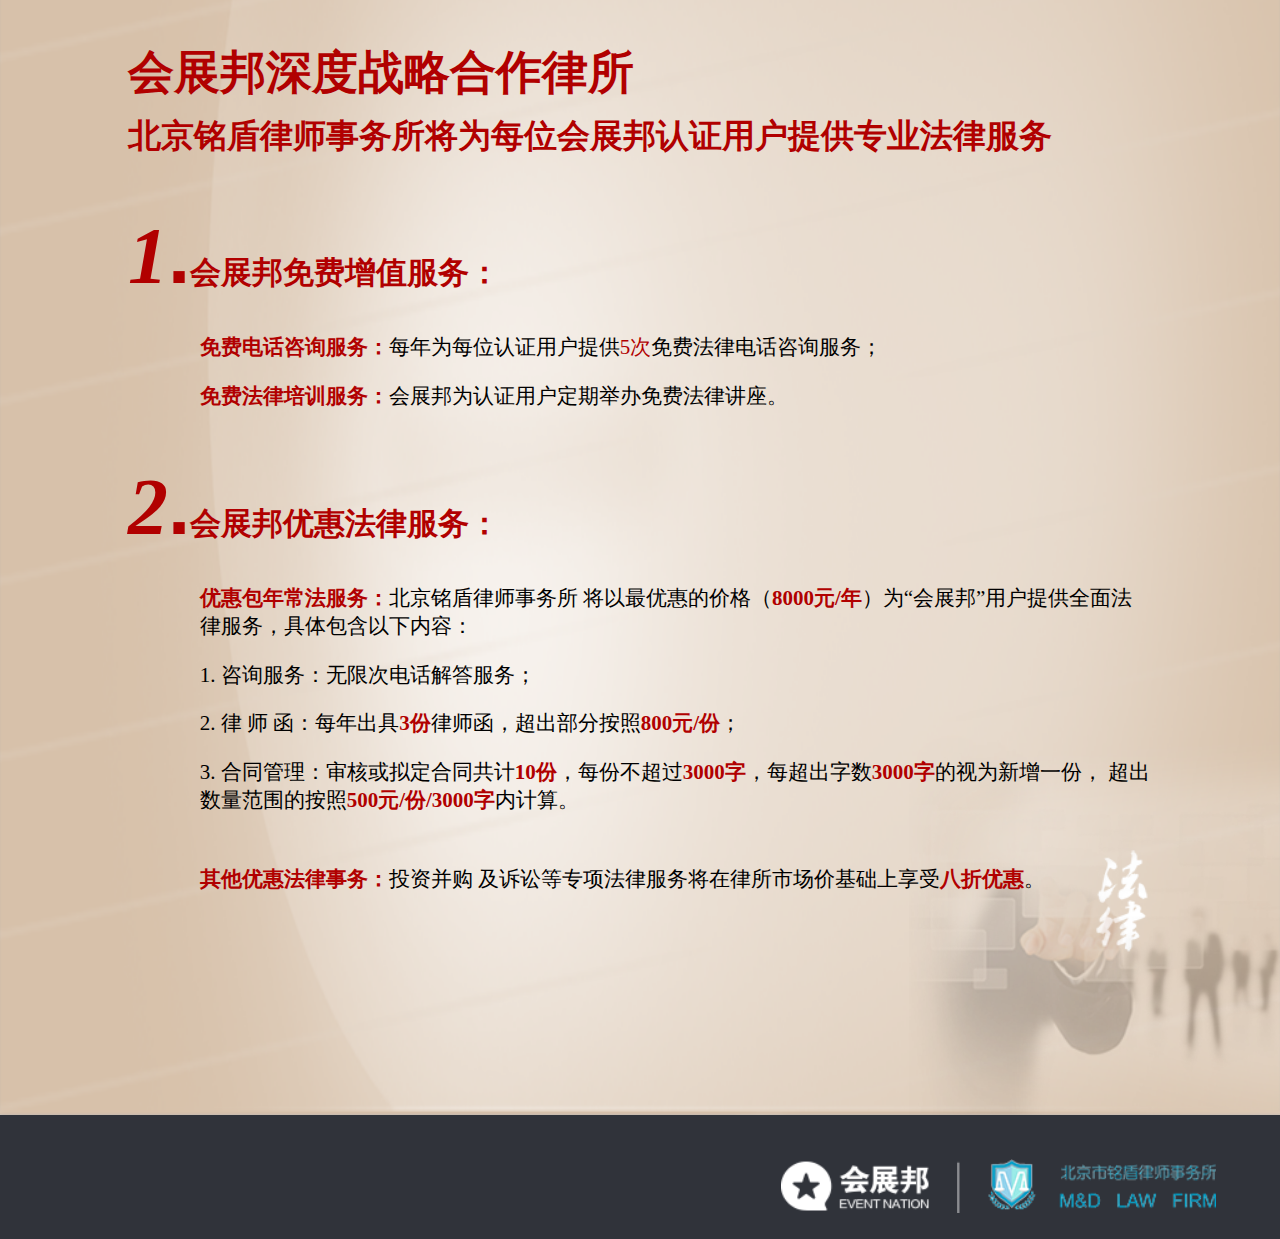
==== law.html @ e52b703a "ss" ====
<!DOCTYPE html>
<html>

	<head>
		<meta http-equiv="Content-Type" content="text/html; charset=utf-8">
		<meta name="viewport" content=" initial-scale=1.0, maximum-scale=1.0, user-scalable=no" />
		<link rel="Shortcut Icon" href="" type="image/x-icon" />
		<meta name="apple-mobile-web-app-status-bar-style" content="black" />
		<meta name="format-detection" content="telephone=no" />
		<meta name="format-detection" content="email=no" />
		<meta name="apple-mobile-web-app-capable" content="yes" />
		<link rel="stylesheet" type="text/css" href="css/normalize.css" />
		<link rel="stylesheet" type="text/css" href="css/law.css" />
		<!-- build:css /styles/base.css -->
		<!-- endbuild -->
		<title>会展邦</title>
	</head>

	<body>
		<div class="main">
			<!--<div class="title_bg">
				<div class="title_bg_pad"></div>
				<div class="logo"></div>
			</div>-->
			<div class="content">
				<div class="content_pad"></div>
				<div class="content_con">
					<h1 class="red">会展邦深度战略合作律所</h1>
					<h2 class="red">北京铭盾律师事务所将为每位会展邦认证用户提供专业法律服务</h2>
					<div class="cell">
						<h3 class="red"><i>1<span>.</span></i>会展邦免费增值服务：</h3>
						<p>
							<b class="red">免费电话咨询服务：</b>每年为每位认证用户提供<span class="red">5次</span>免费法律电话咨询服务；
						</p>
						<p>
							<b class="red">免费法律培训服务：</b>会展邦为认证用户定期举办免费法律讲座。
						</p>
					</div>
					<div class="cell">
						<h3 class="red"><i>2<span>.</span></i>会展邦优惠法律服务：</h3>
						<p><b class="red">优惠包年常法服务：</b>北京铭盾律师事务所 将以最优惠的价格（<b class="red">8000元/年</b>）为“会展邦”用户提供全面法律服务，具体包含以下内容：</p>
						<p>
							1. 咨询服务：无限次电话解答服务；
						</p>
						<p>
							2. 律 师 函：每年出具<b class="red">3份</b>律师函，超出部分按照<b class="red">800元/份</b>；
						</p>
						<p class="clearfix">
							3. 合同管理：审核或拟定合同共计<b class="red">10份</b>，每份不超过<b class="red">3000字</b>，每超出字数<b class="red">3000字</b>的视为新增一份，  超出数量范围的按照<b class="red">500元/份/3000字</b>内计算。
						</p>
					</div>
					<div class="cell">
						<p>
							<b class="red">其他优惠法律事务：</b>投资并购 及诉讼等专项法律服务将在律所市场价基础上享受<b class="red">八折优惠</b>。
						</p>
					</div>
				</div>
			</div>
			<div class="footer">
				<div class="txt">
					<p></p>
					<p></p>
					<p></p>
					<p></p>
				</div>
				<div class="logo3"></div>
			</div>
		</div>
		<script type="text/javascript" src="js/jquery.min.js"></script>
		<script type="text/javascript" src="js/resize.js" ></script>
		<script>
			(function() {
				
				var doResize = function(){
					var windowWidth = document.documentElement && document.documentElement.clientWidth || document.body.clientWidth || window.innerWidth;
					var  r_size = windowWidth > 650 ? 1024 : 640;
					var $pad = $('.content_pad');
//					if(windowWidth>650){
//						$pad.css('padding-bottom', ' 89.14%');
//					}else if(windowWidth>400){
//						$pad.css('padding-bottom', ' 89.14%');
//					}
					myResize(r_size);
				}
				$(window).resize(doResize);
				doResize();
				
			})();
			
		</script>
	</body>

</html>
---- css/law.css ----
body{
	font-size: 17.5px;
	font-family: "微软雅黑";
}
.red{
	color: #b10000;
}
.title_bg{
	width: 100%;
	position: relative;
	z-index: 11;
}
.title_bg_pad{
	width: 100%;
	padding-bottom: 49%;
	background: url(../img/law/law_title.png) no-repeat 0 0;
	background-size: 100%;
}
.logo{
	position: absolute;
	top: 0;
	right: 0;	
	margin: 3% 3% 0 0;
	background: url(../img/logo.png) no-repeat 0 0;
	background-size: 100%;
	width: 16.5%;
	padding-bottom: 7%;
}
.content{
	position: relative;
	width: 100%;
	background: url(../img/law/law_bg_1.png) no-repeat 0 0;
	background-size: cover;
	margin-top: -2%;
	overflow: hidden;
}
.content_pad{
	width: 100%;
	padding-bottom: 89.14%;
	background: url(../img/law/law_bg_2.png) no-repeat bottom right;
	background-size: 29%;
	bottom: 0;
	right: 0;
	
}
.content_con{
	position: absolute;
	top: 0;
	left: 10%;
	width: 80%;
	margin-top: 2%;
	height: 100%;
}
.content_con h1{
	font-size: 221%;
	margin: 4% 0 1% 0;
}
.content_con h2{
	font-size: 157%;
	margin: 0 0 1% 0;
	font-style: normal;
}
.content_con h3{
	font-size: 148%;
	font-style: normal;
}
.content_con .cell{
	margin-top: 5%;
}
.content_con .cell h3 i{
	font-size: 257%;
}
.content_con .cell h3 i span{
	font-style: normal;
	font-family: arial;
}
.content_con .cell p{
	font-size: 100%;
	margin: 0 0 2% 7%;
}
.footer{
	padding: 1.5% 0;
	background: #30333a;
	position: relative;
	padding-bottom: 7%;
	font-size: 12px;
}
.logo3{
	width: 34%;
	padding-bottom: 5%;
	margin-right: 5%;
	float: right;
	background: url(../img/logo3.png) no-repeat bottom right;
	background-size: 100%;
}

@media screen and (max-width: 650px) {
	body{
		font-size: 14.7px;
	}
	.content{
		background: url(../img/law/law_bg_3.png) no-repeat bottom right;
		background-size:100% ;
	}
	.content_pad{
		padding-bottom: 115%;
	}
}

@media screen and (max-width: 500px) {
	.content_pad{
		padding-bottom: 130%;
	}
}
@media screen and (max-width: 430px) {
	.content_pad{
		padding-bottom: 140%;
	}
}
@media screen and (max-width: 370px) {
	.content_pad{
		padding-bottom: 150%;
	}
}
@media screen and (max-width: 345px) {
	.content_pad{
		padding-bottom: 160%;
	}
}
@media screen and (max-width: 325px) {
	.content_pad{
		padding-bottom: 165%;
	}
}
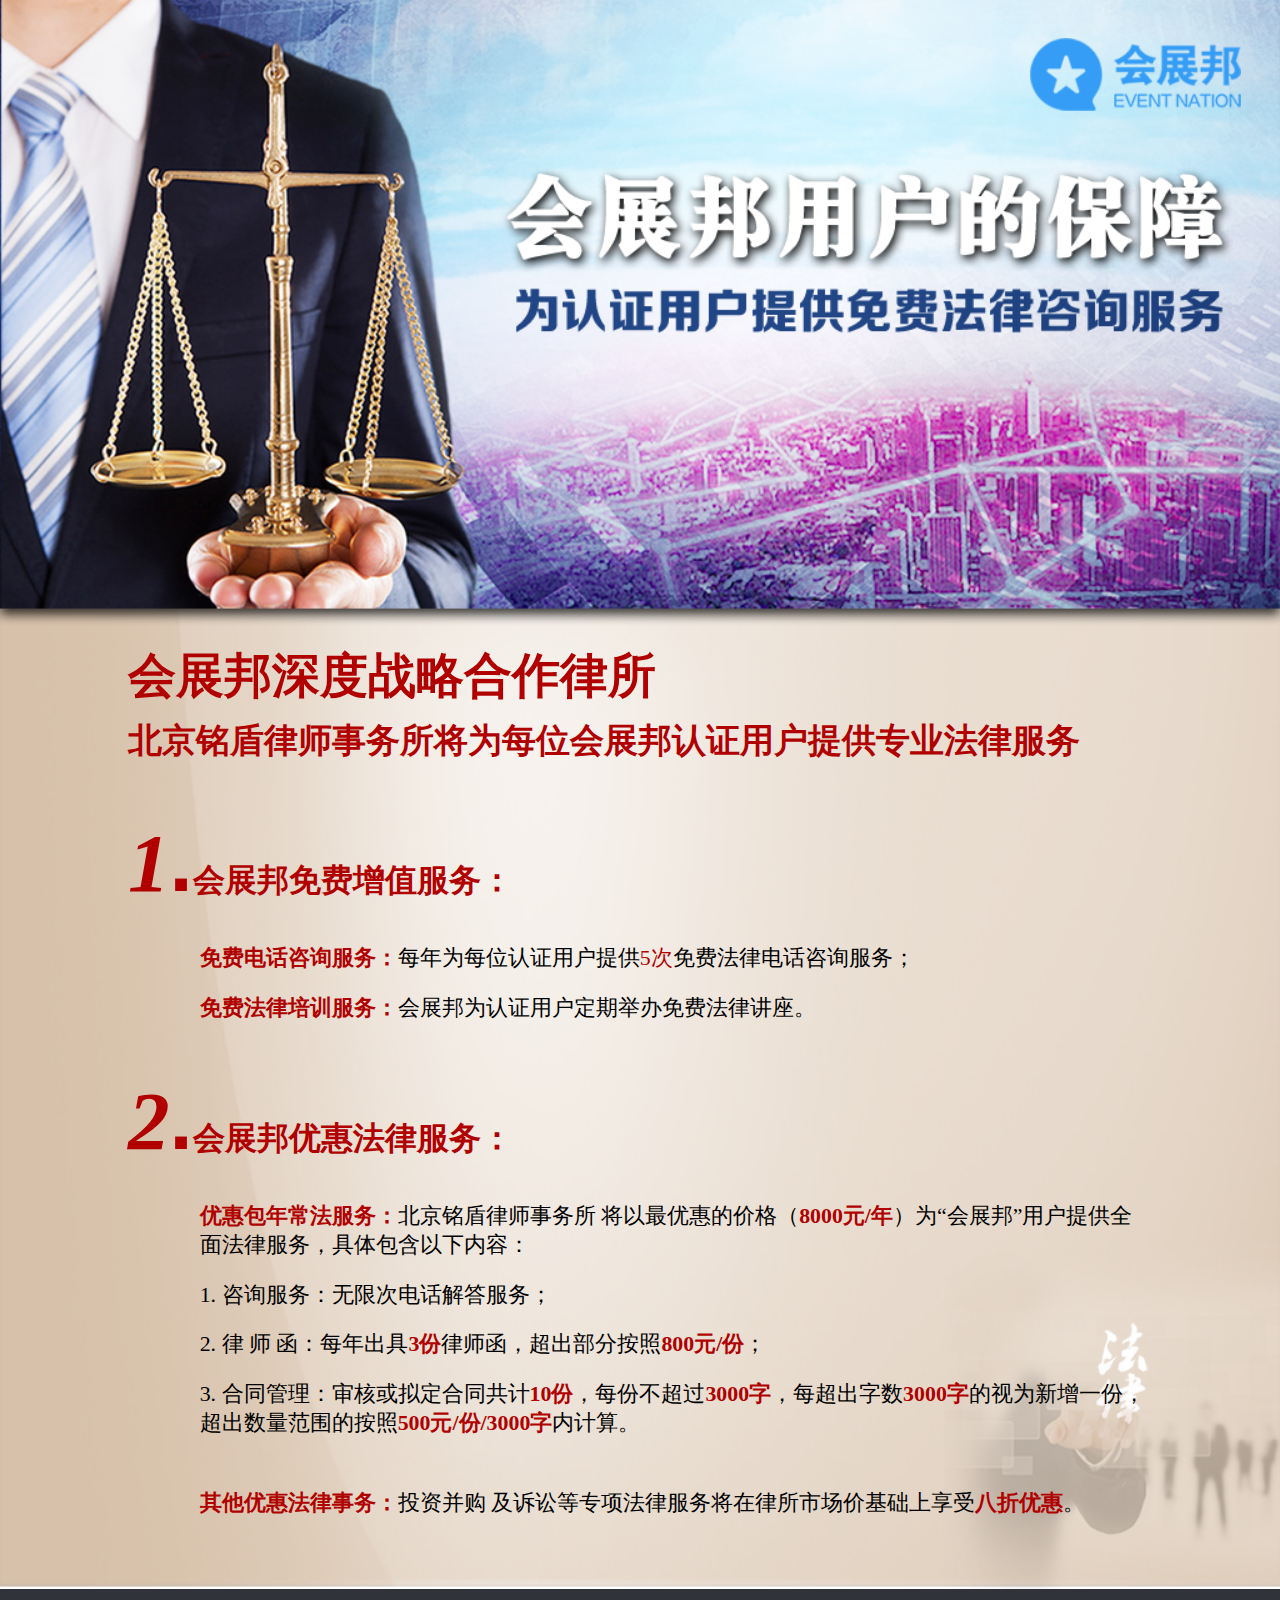
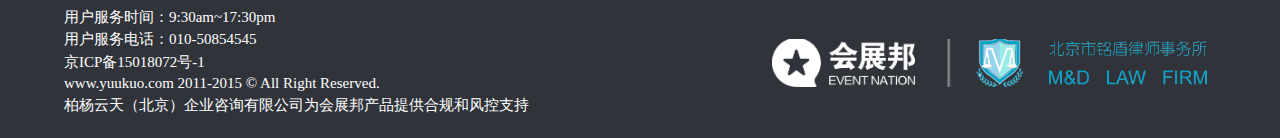
==== commit 0e1abd4b: "ss" ====
--- a/law.html
+++ b/law.html
@@ -9,8 +9,8 @@
 		<meta name="format-detection" content="telephone=no" />
 		<meta name="format-detection" content="email=no" />
 		<meta name="apple-mobile-web-app-capable" content="yes" />
-		<link rel="stylesheet" type="text/css" href="css/normalize.css" />
-		<link rel="stylesheet" type="text/css" href="css/law.css" />
+		<link rel="stylesheet" type="text/css" href="css/normalize.css" media="all" />
+		<link rel="stylesheet" type="text/css" href="css/law.css" media="all" />
 		<!-- build:css /styles/base.css -->
 		<!-- endbuild -->
 		<title>会展邦</title>
@@ -18,10 +18,10 @@
 
 	<body>
 		<div class="main">
-			<!--<div class="title_bg">
-				<div class="title_bg_pad"></div>
-				<div class="logo"></div>
-			</div>-->
+			<div class="title_bg">
+				<div class="title_bg_pad"></div>
+				<div class="logo"></div>
+			</div>
 			<div class="content">
 				<div class="content_pad"></div>
 				<div class="content_con">
@@ -58,35 +58,42 @@
 			</div>
 			<div class="footer">
 				<div class="txt">
-					<p></p>
-					<p></p>
-					<p></p>
-					<p></p>
+					<p>用户服务时间：9:30am~17:30pm</p>
+					<p>用户服务电话：010-50854545</p>
+					<p>京ICP备15018072号-1</p>
+					<p>www.yuukuo.com 2011-2015 © All Right Reserved.</p>
+					<p>柏杨云天（北京）企业咨询有限公司为会展邦产品提供合规和风控支持</p>
 				</div>
-				<div class="logo3"></div>
+				<div class="logo_box">
+					<div class="logo_w">
+						
+					</div>
+					<div class="logo_r"></div>
+				</div>
 			</div>
 		</div>
 		<script type="text/javascript" src="js/jquery.min.js"></script>
 		<script type="text/javascript" src="js/resize.js" ></script>
 		<script>
 			(function() {
-				
+				var timmer = null;
 				var doResize = function(){
 					var windowWidth = document.documentElement && document.documentElement.clientWidth || document.body.clientWidth || window.innerWidth;
-					var  r_size = windowWidth > 650 ? 1024 : 640;
+					var  r_size = windowWidth > 640 ? 1024 : 640;
 					var $pad = $('.content_pad');
-//					if(windowWidth>650){
-//						$pad.css('padding-bottom', ' 89.14%');
-//					}else if(windowWidth>400){
-//						$pad.css('padding-bottom', ' 89.14%');
-//					}
-					myResize(r_size);
+					if(windowWidth < 720){
+						$('.footer').find('p').hide();
+					}else{
+						$('.footer').find('p').show()
+					}
+					if(timmer)clearTimeout(timmer);
+					timmer = setTimeout(function(){
+						myResize(r_size);
+					},100);
 				}
 				$(window).resize(doResize);
 				doResize();
-				
 			})();
-			
 		</script>
 	</body>
 
--- a/css/law.css
+++ b/css/law.css
@@ -29,27 +29,16 @@
 .content{
 	position: relative;
 	width: 100%;
-	background: url(../img/law/law_bg_1.png) no-repeat 0 0;
-	background-size: cover;
+	background: url(../img/law/law_bg_1.png) no-repeat left bottom;
+	background-size: 100%;
 	margin-top: -2%;
 	overflow: hidden;
 }
-.content_pad{
-	width: 100%;
-	padding-bottom: 89.14%;
-	background: url(../img/law/law_bg_2.png) no-repeat bottom right;
-	background-size: 29%;
-	bottom: 0;
-	right: 0;
-	
-}
+
 .content_con{
-	position: absolute;
-	top: 0;
-	left: 10%;
 	width: 80%;
-	margin-top: 2%;
-	height: 100%;
+	margin: 2% auto 0;
+	padding-bottom: 4%;
 }
 .content_con h1{
 	font-size: 221%;
@@ -82,55 +71,39 @@
 	padding: 1.5% 0;
 	background: #30333a;
 	position: relative;
-	padding-bottom: 7%;
 	font-size: 12px;
 }
-.logo3{
+.footer .txt{
+	display: inline-block;
+	vertical-align: middle;
+	width: 55%;
+	margin-left: 5%;
+	color: #ffffff;
+}
+.footer .txt p{
+	margin: 0;
+	margin-bottom: 0.5%;
+}
+.logo_box{
 	width: 34%;
-	padding-bottom: 5%;
-	margin-right: 5%;
-	float: right;
-	background: url(../img/logo3.png) no-repeat bottom right;
+	display: inline-block;
+	vertical-align: middle;
+	background: url(../img/line.png) no-repeat bottom right;
 	background-size: 100%;
 }
-
-@media screen and (max-width: 650px) {
-	body{
-		font-size: 14.7px;
-	}
-	.content{
-		background: url(../img/law/law_bg_3.png) no-repeat bottom right;
-		background-size:100% ;
-	}
-	.content_pad{
-		padding-bottom: 115%;
-	}
+.logo_box .logo_w{
+	float: left;
+	width: 33%;
+	background: url(../img/logo4.png) no-repeat bottom right;
+	background-size: 100%;
+	padding-bottom: 11%;
 }
-
-@media screen and (max-width: 500px) {
-	.content_pad{
-		padding-bottom: 130%;
-	}
-}
-@media screen and (max-width: 430px) {
-	.content_pad{
-		padding-bottom: 140%;
-	}
-}
-@media screen and (max-width: 370px) {
-	.content_pad{
-		padding-bottom: 150%;
-	}
-}
-@media screen and (max-width: 345px) {
-	.content_pad{
-		padding-bottom: 160%;
-	}
-}
-@media screen and (max-width: 325px) {
-	.content_pad{
-		padding-bottom: 165%;
-	}
+.logo_box .logo_r{
+	float: right;
+	width: 53%;
+	background: url(../img/logo5.png) no-repeat bottom right;
+	background-size: 100%;
+	padding-bottom: 11%;
 }
 
 
